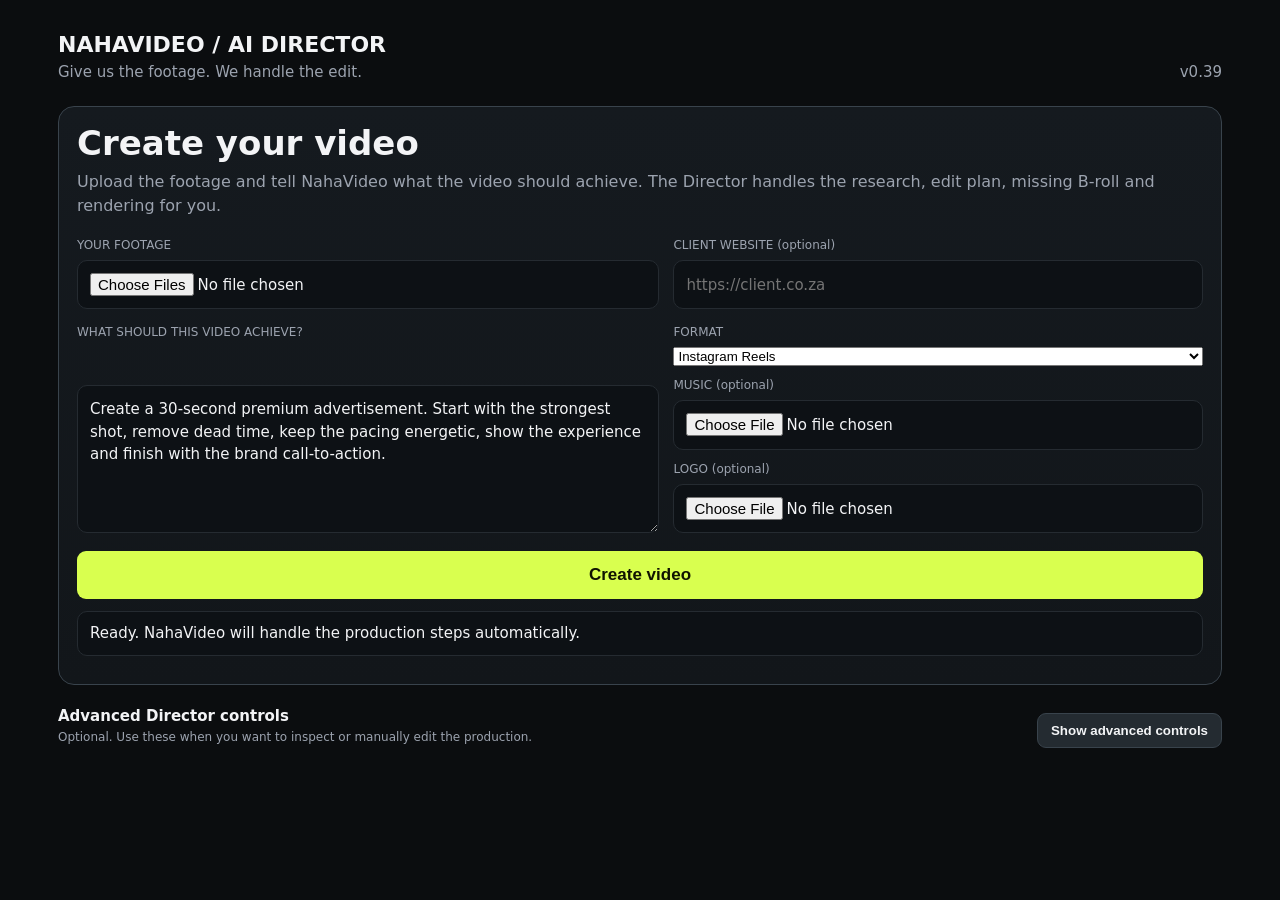
==== app/static/editor.html @ 4130353e "feat(v0.39): sync editor version" ====
<!doctype html>
<html lang="en">
<head>
<meta charset="utf-8"><meta name="viewport" content="width=device-width,initial-scale=1">
<title>NahaVideo AI Director</title>
<style>
:root{--bg:#0b0d0f;--panel:#12161a;--line:#252b31;--text:#f3f4f6;--muted:#9ca3af;--accent:#d9ff4f;--danger:#ff6b6b}
*{box-sizing:border-box}body{margin:0;background:var(--bg);color:var(--text);font:15px/1.5 Inter,system-ui,sans-serif}
main{max-width:1220px;margin:auto;padding:28px}.top{display:flex;justify-content:space-between;align-items:end;margin-bottom:22px}
.brand{font-weight:800;font-size:22px}.tag{color:var(--muted)}.grid{display:grid;grid-template-columns:1fr 1fr;gap:18px}
.panel{background:var(--panel);border:1px solid var(--line);border-radius:16px;padding:18px}.wide{grid-column:1/-1}
textarea,input{width:100%;background:#0d1115;border:1px solid var(--line);color:var(--text);border-radius:10px;padding:12px;font:inherit}
textarea{min-height:130px;resize:vertical}button{background:var(--accent);color:#101300;border:0;border-radius:9px;padding:9px 13px;font-weight:800;cursor:pointer;margin-top:10px}
button.secondary{background:#242b31;color:var(--text);border:1px solid #39434c}button.danger{background:#3b2020;color:#ffb4b4}
button:disabled{opacity:.5}.clips{display:grid;gap:8px;margin-top:12px}.clip{padding:11px;border:1px solid var(--line);border-radius:9px}
.clipTop{display:flex;justify-content:space-between;gap:12px}.badge{font-size:11px;border:1px solid #3b4650;padding:2px 7px;border-radius:999px;color:var(--muted)}
.badge.ai{border-color:#657d1b;color:var(--accent)}.muted,.status{color:var(--muted)}.rank{display:flex;gap:12px;padding:12px 0;border-bottom:1px solid var(--line)}
.score{font-weight:800;color:var(--accent);min-width:45px}.metric{font-size:12px;color:var(--muted)}
.timeline{display:grid;gap:8px}.seg{display:grid;grid-template-columns:auto 1fr auto;gap:10px;align-items:center;background:#252c33;border-radius:10px;padding:10px}
.seg.off{opacity:.45}.logo{background:#353d46}.controls{display:flex;gap:5px;flex-wrap:wrap}.controls button{margin-top:0;padding:6px 9px;font-size:12px}
.pills{display:flex;gap:7px;flex-wrap:wrap;margin:8px 0}.pill{font-size:11px;border:1px solid var(--line);border-radius:999px;padding:3px 7px;color:var(--muted)}
.success{color:var(--accent)}.dangerText{color:var(--danger)}a{color:var(--accent)}
.quick{background:linear-gradient(180deg,#151a1f,#12161a);border:1px solid #39434c}
.quick h1{font-size:34px;line-height:1.1;margin:0 0 8px}.quick .sub{color:var(--muted);font-size:16px;margin-bottom:18px}
.quickGrid{display:grid;grid-template-columns:1.1fr 1fr;gap:14px}.field{display:grid;gap:6px}.field label{font-size:12px;color:var(--muted)}
.primaryAction{width:100%;font-size:17px;padding:14px 18px;margin-top:4px}
.autoStatus{padding:10px 12px;border-radius:10px;background:#0d1115;border:1px solid var(--line);min-height:22px}
.autoStatus.ok{border-color:#657d1b}.autoStatus.warn{border-color:#795f22}
.advancedToggle{display:flex;justify-content:space-between;align-items:center;gap:12px;margin:18px 0 10px}
.advancedWrap{display:none}.advancedWrap.show{display:block}
.resultBox{font-size:15px;line-height:1.7}
@media(max-width:800px){.grid{grid-template-columns:1fr}.wide{grid-column:auto}.seg{grid-template-columns:1fr}.quickGrid{grid-template-columns:1fr}.quick h1{font-size:28px}}
</style>
</head>
<body>
<main>
<div class="top">
  <div><div class="brand">NAHAVIDEO / AI DIRECTOR</div><div class="tag">Give us the footage. We handle the edit.</div></div>
  <div class="muted">v0.39</div>
</div>

<section class="panel wide quick">
  <h1>Create your video</h1>
  <div class="sub">Upload the footage and tell NahaVideo what the video should achieve. The Director handles the research, edit plan, missing B-roll and rendering for you.</div>
  <div class="quickGrid">
    <div class="field">
      <label>YOUR FOOTAGE</label>
      <input id="quickFiles" type="file" accept="video/*" multiple>
    </div>
    <div class="field">
      <label>CLIENT WEBSITE (optional)</label>
      <input id="quickWebsite" placeholder="https://client.co.za">
    </div>
    <div class="field">
      <label>WHAT SHOULD THIS VIDEO ACHIEVE?</label>
      <textarea id="quickGoal" style="min-height:110px">Create a 30-second premium advertisement. Start with the strongest shot, remove dead time, keep the pacing energetic, show the experience and finish with the brand call-to-action.</textarea>
    </div>
    <div class="field">
      <label>FORMAT</label>
      <select id="quickFormat">
        <option value="reels">Instagram Reels</option>
        <option value="tiktok">TikTok</option>
        <option value="shorts">YouTube Shorts</option>
        <option value="vertical_pack">Reels + TikTok + Shorts</option>
        <option value="youtube">YouTube</option>
        <option value="social_pack">Reels + TikTok + Shorts + Facebook</option>
      </select>
      <label style="margin-top:4px">MUSIC (optional)</label>
      <input id="quickMusic" type="file" accept="audio/*">
      <label style="margin-top:4px">LOGO (optional)</label>
      <input id="quickLogo" type="file" accept="image/png,image/jpeg,image/webp">
    </div>
  </div>
  <div style="margin-top:14px">
    <button class="primaryAction" id="createVideoBtn" onclick="createVideo()">Create video</button>
  </div>
  <div id="autoStatus" class="autoStatus" style="margin-top:12px">Ready. NahaVideo will handle the production steps automatically.</div>
  <div id="autoResult" class="resultBox" style="margin-top:10px"></div>
</section>

<div class="advancedToggle">
  <div><b>Advanced Director controls</b><div class="metric">Optional. Use these when you want to inspect or manually edit the production.</div></div>
  <button class="secondary" onclick="toggleAdvanced()" id="advancedBtn">Show advanced controls</button>
</div>
<div id="advancedWrap" class="advancedWrap">
<div class="grid">
<section class="panel">
  <h2>1. Footage</h2>
  <input id="files" type="file" accept="video/*" multiple>
  <button onclick="upload()">Analyse footage</button>
  <div id="clips" class="clips"></div>
</section>

<section class="panel">
  <h2>2. Creative brief</h2>
  <textarea id="prompt">Create a 30-second premium restaurant advertisement. Start with the strongest food shot, remove dead time, keep the pacing energetic, lower the music under dialogue, and finish with the NahaLabs logo.</textarea>
  <div class="metric">NahaLabs command (optional)</div><input id="command" value="/lead-gen /reel /nahalabs-authentic" placeholder="/cargoiq /lead-gen /facebook-ad /nahalabs-authentic">
  <div id="nahaContext" class="pills"></div>
  <div class="metric">Client website URL (optional)</div><input id="siteUrl" placeholder="https://client.co.za"><button class="secondary" onclick="loadBrief()">Understand website</button><div class="metric" style="margin-top:8px">Browser task for NahaLabs Asset Scout (optional)</div><input id="browserTask" placeholder="Collect logo, hero images, menu/services, phone, WhatsApp, booking/order links, and useful brand pages"><button class="secondary" onclick="scoutAssets()">Run NahaLabs Asset Scout</button><div id="assetScoutStatus" class="status"></div><div id="assetScoutResults" class="clips"></div><div id="briefStatus" class="status"></div><div id="concepts" class="pills"></div><div id="briefSummary" class="metric"></div><div class="metric">Optional background music</div><input id="music" type="file" accept="audio/*">
  <div class="metric" style="margin-top:10px">Optional NahaLabs logo</div><input id="logo" type="file" accept="image/png,image/jpeg,image/webp">
  <button id="planBtn" onclick="makePlan()" disabled>Build AI edit plan</button>
  <div id="status" class="status"></div>
</section>

<section class="panel wide">
  <h2>3. Director decision</h2>
  <div id="ranked" class="muted">Upload footage to begin.</div>
</section>

<section class="panel wide"><h2>3.5 Director rationale</h2><div class="metric">Why the system selected the shot, timing and creative role.</div><div id="rationale" class="clips"></div></section>\n<section class="panel wide"><h2>4. AI story sequence</h2><div class="metric">The Director orders footage by creative intent: hook → build → proof → CTA.</div><div id="storyboard" class="clips"></div>
  <div class="metric" id="operatingLoop"></div></section>

<section class="panel wide"><h2>5. Footage gaps</h2><div id="gapsSummary" class="metric">Build a plan to check whether required footage exists.</div><button class="secondary" onclick="scoutMissingStock()">Find missing stock/B-roll automatically</button><div id="stockScoutStatus" class="status"></div><div id="gaps" class="clips"></div></section>

<section class="panel wide">
  <h2>6. Attach stock footage</h2>
  <div class="metric">NahaLabs can now search stock providers and collect public video candidates automatically. Assets remain pending until provenance/license is approved; approved stock can fill the matching creative intent.</div>
  <div class="grid" style="margin-top:10px">
    <input id="stockFile" type="file" accept="video/*">
    <select id="stockIntent"><option value="cta">CTA</option><option value="hero_food">Hero food</option><option value="craft">Craft</option><option value="experience">Experience</option><option value="proof">Proof</option><option value="problem">Problem</option><option value="result">Result</option></select>
    <input id="stockProvider" placeholder="Provider e.g. Pexels">
    <input id="stockUrl" placeholder="Source URL">
    <input id="stockLicense" placeholder="License e.g. Pexels">
    <input id="stockAttribution" placeholder="Attribution / creator">
  </div>
  <label class="metric" style="display:block;margin-top:8px"><input id="stockApproved" type="checkbox" style="width:auto"> I have checked the source/license and approve this asset for the edit.</label>
  <button class="secondary" onclick="uploadStock()">Attach stock clip</button>
  <div id="stockStatus" class="status"></div>
  <div id="stockAssets" class="clips"></div>
</section>

<section class="panel wide">
  <h2>6.5 Import media from URL</h2>
  <div class="metric">Optional Cobalt adapter. Use only media you are authorized to download and reuse. NahaVideo uses a self-hosted Cobalt instance when configured; it does not silently use a public downloader.</div>
  <div class="grid" style="margin-top:10px">
    <input id="cobaltUrl" placeholder="Paste an Instagram / TikTok / YouTube / other supported URL">
    <select id="cobaltQuality"><option value="1080">1080p</option><option value="720">720p</option><option value="480">480p</option><option value="max">Maximum</option></select>
  </div>
  <label class="metric" style="display:block;margin-top:8px"><input id="cobaltAuthorized" type="checkbox" style="width:auto"> I am authorized to download and reuse this media.</label>
  <button class="secondary" onclick="importWithCobalt()">Import Media</button>
  <div id="cobaltStatus" class="status"></div>
  <div id="cobaltCandidates" class="clips"></div>
</section>

<section class="panel wide">
  <h2>7. Editable timeline</h2>
  <div id="timeline" class="timeline"></div>
  <div class="metric">Delivery pack</div>
  <div class="pills">
    <label class="pill"><input class="platformBox" type="checkbox" value="reels" checked> Reels</label>
    <label class="pill"><input class="platformBox" type="checkbox" value="tiktok"> TikTok</label>
    <label class="pill"><input class="platformBox" type="checkbox" value="shorts"> Shorts</label>
    <label class="pill"><input class="platformBox" type="checkbox" value="youtube"> YouTube</label>
    <label class="pill"><input class="platformBox" type="checkbox" value="linkedin"> LinkedIn</label>
    <label class="pill"><input class="platformBox" type="checkbox" value="facebook"> Facebook</label>
  </div>
  <button id="renderBtn" onclick="renderVideo()" disabled>Render MP4</button>
  <button id="finalizeBtn" class="secondary" onclick="finalizeApprovedStock()" style="display:none">Rebuild & Finalize with Approved Stock</button>
  <button id="packBtn" class="secondary" onclick="renderPack()" disabled>Render Delivery Pack</button> <button id="variantsBtn" class="secondary" onclick="renderVariants()" disabled>Render 9:16 + 1:1 + 16:9</button>
  <div id="result" class="status"></div>
</section>
<section class="panel wide">
  <h2>8. Final QA</h2>
  <div class="metric">NahaVideo checks the production before final delivery: required coverage, source files, stock approval, provenance and timeline duration.</div>
  <button class="secondary" onclick="runFinalQA()">Run Final QA</button> <button class="secondary" onclick="loadDeliveryManifest()">Build Delivery Manifest</button>
  <div id="finalQaStatus" class="status"></div>
  <div id="finalQaChecks" class="clips"></div>
</section>

</div>
</div>
</main>

<script>
let clips=[],stockAssets=[],plan=null,musicId=null,logoId=null,creativeDirection=null,creativeBrief=null,quickMusicFile=null,quickLogoFile=null;

function renderRationale(){const box=$('rationale');if(!box)return;const rows=plan?.edit_rationale||[];box.innerHTML=rows.length?rows.map(x=>'<div class="clip"><div class="clipTop"><b>'+escapeHtml(x.decision||'Director decision')+'</b><span class="badge ai">'+escapeHtml(x.confidence||'heuristic')+'</span></div><div class="metric">'+escapeHtml(x.why||'')+'</div></div>').join(''):'No rationale available yet.';}\n\nfunction toggleAdvanced(){
  const wrap=$('advancedWrap'),btn=$('advancedBtn');
  wrap.classList.toggle('show');
  btn.textContent=wrap.classList.contains('show')?'Hide advanced controls':'Show advanced controls';
}

function setQuickStatus(message, type=''){
  $('autoStatus').className='autoStatus'+(type?' '+type:'');
  $('autoStatus').textContent=message;
}

function selectedQuickPlatforms(){
  const value=$('quickFormat').value;
  const map={
    reels:['reels'],
    tiktok:['tiktok'],
    shorts:['shorts'],
    vertical_pack:['reels','tiktok','shorts'],
    youtube:['youtube'],
    social_pack:['reels','tiktok','shorts','facebook']
  };
  return map[value]||['reels'];
}

function applyQuickPlatforms(){
  const wanted=new Set(selectedQuickPlatforms());
  document.querySelectorAll('.platformBox').forEach(box=>box.checked=wanted.has(box.value));
}

async function createVideo(){
  const files=[...$('quickFiles').files];
  const website=$('quickWebsite').value.trim();
  const goal=$('quickGoal').value.trim();
  if(!files.length){setQuickStatus('Add at least one video clip to begin.','warn');return;}

  $('createVideoBtn').disabled=true;
  $('autoResult').innerHTML='';
  clips=[];stockAssets=[];plan=null;musicId=null;logoId=null;
  quickMusicFile=$('quickMusic').files[0]||null;
  quickLogoFile=$('quickLogo').files[0]||null;
  $('files').value='';
  $('siteUrl').value=website;
  $('prompt').value=goal;
  applyQuickPlatforms();

  try{
    setQuickStatus('1/4 — Analysing your footage…');
    await uploadFiles(files);

    if(website){
      setQuickStatus('2/4 — Understanding the client and finding useful brand assets…');
      await loadBrief(true);
    }else{
      setQuickStatus('2/4 — Preparing the creative direction…');
    }

    setQuickStatus('3/4 — Director is building the story and checking for missing footage…');
    await makePlan();

    let stockData=null;
    if(plan?.footage_gaps?.gap_count && JevStatusEnabled()){
      setQuickStatus('3/4 — Finding missing B-roll automatically…');
      stockData=await scoutMissingStock(true);
    }

    setQuickStatus('4/4 — Rendering your finished video…');
    await renderPack(true);

    const pending=stockAssets.filter(x=>!x.approved).length;
    if(pending){
      setQuickStatus('Draft ready. NahaVideo also found '+pending+' stock suggestion(s) that need a quick approval before they can be added.', 'warn');
      $('autoResult').innerHTML='<span class="success">Your first draft is ready.</span> '+($('result').innerHTML||'')+
        '<br><button class="secondary" onclick="showStockReview()">Review suggested footage</button>';
    }else{
      setQuickStatus('Done — your video is ready.','ok');
      $('autoResult').innerHTML=$('result').innerHTML||'<span class="success">Video ready.</span>';
    }
  }catch(err){
    setQuickStatus('Something stopped the automatic flow: '+(err?.message||err),'warn');
  }finally{
    $('createVideoBtn').disabled=false;
    quickMusicFile=null;quickLogoFile=null;
  }
}

async function JevStatusEnabled(){
  if(typeof window.NAHAVIDEO_JEV_ENABLED==='boolean') return window.NAHAVIDEO_JEV_ENABLED;
  try{
    const r=await fetch('/api/health');
    const d=await r.json();
    window.NAHAVIDEO_JEV_ENABLED=Boolean(d?.jev?.enabled);
  }catch(e){window.NAHAVIDEO_JEV_ENABLED=false;}
  return window.NAHAVIDEO_JEV_ENABLED;
}

function showStockReview(){
  toggleAdvanced();
  setTimeout(()=>document.querySelector('#stockAssets')?.scrollIntoView({behavior:'smooth',block:'center'}),50);
}

const $=id=>document.getElementById(id);
const fmt=s=>Number(s).toFixed(1)+'s';
const esc=s=>String(s).replace(/[&<>"']/g,c=>({'&':'&amp;','<':'&lt;','>':'&gt;','"':'&quot;',"'":'&#39;'}[c]));

function renderClipList(){
  $('clips').innerHTML=clips.map(c=>{
    const a=c.analysis||{},sem=a.semantic||{},tr=a.transcript||{},stock=a.kind==='stock';
    const ai=sem.available?'vision AI ON':'vision heuristics';
    const whisper=tr.available?'Whisper ON':'speech adapter '+(tr.reason||'off');
    return '<div class="clip"><div class="clipTop"><b>'+esc(c.filename)+'</b><span class="badge '+(stock?'ai':sem.available?'ai':'')+'">'+esc(stock?'APPROVED STOCK':'')+(stock?' · '+esc(c.intent||''):' '+esc(ai))+'</span></div>'+
      '<div class="muted">'+fmt(c.duration)+' · '+c.width+'×'+c.height+(stock?' · '+esc(c.provider||'stock'):' · '+(a.scenes||1)+' scenes · '+((a.audio?.silence_ratio*100)||0).toFixed(0)+'% audio silence')+'</div>'+
      '<div class="pills"><span class="pill">'+esc(stock?(c.provenance_status||'pending'):whisper)+'</span><span class="pill">'+(stock?esc(c.license_name||'license not stated'):'visual '+Math.round(a.visual_score||50)+'/100')+'</span>'+
      (!stock?((sem.top_labels||[]).slice(0,2).map(x=>'<span class="pill">'+esc(x.label)+' '+Math.round(x.confidence*100)+'%</span>').join('')):'')+'</div></div>'
  }).join('');
}
async function uploadFiles(fs){
  const files=[...fs];if(!files.length)return;
  $('status').textContent='Uploading, analysing frames/audio and checking local AI adapters…';
  const fd=new FormData();files.forEach(f=>fd.append('files',f));
  const r=await fetch('/api/upload',{method:'POST',body:fd});const data=await r.json();
  if(!r.ok)throw new Error(data.detail||JSON.stringify(data));
  clips=data.filter(x=>x.kind!=='stock'); renderClipList();
  $('planBtn').disabled=false;$('status').textContent=clips.length+' clip(s) ready.';
}

async function upload(){
  try{ await uploadFiles([...$('files').files]); }
  catch(err){ $('status').textContent=err.message||String(err); }
}
async function uploadStock(){
  const file=$('stockFile').files[0]; if(!file)return;
  $('stockStatus').textContent='Attaching stock and analysing it…';
  const fd=new FormData();
  fd.append('file',file);
  fd.append('intent',$('stockIntent').value);
  fd.append('beat',$('stockIntent').value);
  fd.append('provider',$('stockProvider').value);
  fd.append('source_url',$('stockUrl').value);
  fd.append('license_name',$('stockLicense').value);
  fd.append('attribution',$('stockAttribution').value);
  fd.append('approved',$('stockApproved').checked?'true':'false');
  const r=await fetch('/api/upload-stock',{method:'POST',body:fd});const data=await r.json();
  if(!r.ok){$('stockStatus').textContent=data.detail||JSON.stringify(data);return}
  stockAssets.push(data);clips.push(data);renderClipList();renderStockAssets();
  $('planBtn').disabled=false;
  $('stockStatus').textContent=(data.approved?'Approved':'Pending')+' stock attached. Rebuild the AI edit plan to use it.';
}
async function approveCollectedAsset(id){
  const r=await fetch('/api/assets/'+encodeURIComponent(id)+'/approve',{method:'POST'});
  const data=await r.json();
  if(!r.ok){$('stockScoutStatus').textContent=data.detail||'Approval failed';return}
  const item=stockAssets.find(x=>x.id===id);
  if(item){item.approved=true;item.provenance_status=data.provenance_status||'approved_by_operator';}
  renderStockAssets();
  $('stockScoutStatus').textContent='Asset approved for the edit. Rebuild the AI edit plan to include it.';
  $('finalizeBtn').style.display='inline-block';
}

function renderStockAssets(){
  $('stockAssets').innerHTML=stockAssets.map(x=>'<div class="clip"><div class="clipTop"><b>'+esc(x.filename)+'</b><span class="badge '+(x.approved?'ai':'')+'">'+esc(x.provenance_status||'pending')+'</span></div><div class="muted">'+esc(x.intent)+' · '+esc(x.provider||'provider not stated')+' · '+esc(x.license_name||'license not stated')+'</div><div class="metric"><a href="/api/assets/'+encodeURIComponent(x.id)+'" target="_blank" rel="noreferrer">Preview asset</a>'+(x.approved?'':' · <button class="secondary" onclick="approveCollectedAsset(''+esc(x.id)+'')">Approve for edit</button>')+'</div></div>').join('');
}

async function scoutAssets(){
  const url=$('siteUrl').value.trim(); if(!url)return;
  $('assetScoutStatus').textContent='NahaLabs is compiling the browser mission and scouting the site…';
  const r=await fetch('/api/asset-scout',{method:'POST',headers:{'Content-Type':'application/json'},body:JSON.stringify({url,task:$('browserTask').value})});
  const data=await r.json();
  if(!r.ok){$('assetScoutStatus').textContent=data.detail||'Asset scout failed';return}
  if(data.status==='disabled'){
    $('assetScoutStatus').textContent=data.message||'Asset Scout is disabled.';
    return;
  }
  const obs=data.observations?.length||0, assets=data.assets?.length||0;
  $('assetScoutStatus').textContent='Asset Scout: '+esc(data.status||'completed')+' · '+obs+' observation(s) · '+assets+' asset/link candidate(s).';
  $('assetScoutResults').innerHTML=(data.assets||[]).slice(0,30).map(x=>'<div class="clip"><div class="clipTop"><b>'+esc(x.kind||'asset')+'</b></div><div class="muted">'+esc(x.url||'')+'</div></div>').join('');
  if(data.collected_assets?.length) $('assetScoutStatus').textContent += ' · '+data.collected_assets.filter(x=>x.status==='collected').length+' collected';
  if(data.errors?.length) $('assetScoutStatus').textContent += ' · '+esc(data.errors[0]);
}

async function loadBrief(automatic=false){
  const url=$('siteUrl').value.trim(); if(!url)return;
  $('briefStatus').textContent='Reading website metadata and visible text locally…';
  const r=await fetch('/api/brief-from-url',{method:'POST',headers:{'Content-Type':'application/json'},body:JSON.stringify({url,prompt:$('prompt').value,command:$('command').value})});
  const data=await r.json(); if(!r.ok){const message=data.detail||'Website intake failed';$('briefStatus').textContent=message;if(automatic)throw new Error(message);return}
  const b=data.creative_brief;
  creativeBrief=b;
  creativeDirection=b.direction||null;
  renderConcepts();
  $('briefSummary').textContent=b.business_name+' · '+b.category+' · CTA: '+b.cta+' · '+b.tone;
  if(b.asset_scout){ const s=b.asset_scout; $('assetScoutStatus').textContent='Automatic Asset Scout: '+(s.status||'ready')+' · '+((s.assets||[]).length)+' asset/link candidate(s).'; $('assetScoutResults').innerHTML=(s.assets||[]).slice(0,30).map(x=>'<div class="clip"><div class="clipTop"><b>'+esc(x.kind||'asset')+'</b></div><div class="muted">'+esc(x.url||'')+'</div></div>').join(''); }
  $('prompt').value='Create a '+b.tone+' '+b.category+' advertisement. Offer: '+b.offer+'. Audience: '+b.audience+'. CTA: '+b.cta+'. Use '+b.visual_keywords.join(', ')+'. Remove dead time, keep the pacing engaging, and finish with the brand.';
  $('briefStatus').textContent='Brand brief ready. Director prompt updated.';
}

function renderConcepts(){
  const list=creativeDirection?.options||[];
  $('concepts').innerHTML=list.map((x,i)=>'<button class="secondary" style="margin-top:4px" onclick="chooseConcept('+i+')">'+esc(x.name)+'</button>').join('');
}
function chooseConcept(i){
  if(!creativeDirection?.options?.[i])return;
  creativeDirection.selected=creativeDirection.options[i];
  $('briefStatus').textContent='Creative direction selected: '+creativeDirection.selected.name;
}

async function uploadMusic(){
  const file=quickMusicFile||$('music').files[0];if(!file)return null;
  const fd=new FormData();fd.append('file',file);const r=await fetch('/api/upload-music',{method:'POST',body:fd});const data=await r.json();
  if(!r.ok){$('status').textContent=data.detail||'Music upload failed';return null}return data.id;
}
async function uploadLogo(){
  const file=quickLogoFile||$('logo').files[0];if(!file)return null;
  const fd=new FormData();fd.append('file',file);const r=await fetch('/api/upload-logo',{method:'POST',body:fd});const data=await r.json();
  if(!r.ok){$('status').textContent=data.detail||'Logo upload failed';return null}return data.id;
}

async function importWithCobalt(){
  const url=$('cobaltUrl').value.trim();
  if(!url){$('cobaltStatus').textContent='Paste a media URL first.';return;}
  if(!$('cobaltAuthorized').checked){$('cobaltStatus').textContent='Confirm you are authorized to download and reuse this media.';return;}
  $('cobaltStatus').textContent='Asking the configured Cobalt instance for media…';
  const r=await fetch('/api/cobalt/import',{method:'POST',headers:{'Content-Type':'application/json'},body:JSON.stringify({url,authorized:true,video_quality:$('cobaltQuality').value})});
  const data=await r.json();
  if(!r.ok){$('cobaltStatus').textContent=data.detail||'Cobalt import failed';return;}
  if(data.status==='disabled'){$('cobaltStatus').textContent=data.message;return;}
  $('cobaltCandidates').innerHTML=(data.candidates||[]).map((x,i)=>
    '<div class="clip"><div class="clipTop"><b>'+esc(x.filename||('Media '+(i+1)))+'</b><span class="badge">COBALT</span></div>'+
    '<div class="metric">Source: '+esc(data.source_url||'')+'</div>'+
    '<a href="'+esc(x.url)+'" target="_blank" rel="noreferrer">Open candidate</a></div>'
  ).join('') || '<div class="muted">Cobalt returned no importable media.</div>';
  $('cobaltStatus').textContent='Media candidates returned. Importing them keeps them pending until you approve provenance.';
  const ingest=await fetch('/api/cobalt/ingest',{method:'POST',headers:{'Content-Type':'application/json'},body:JSON.stringify({url,authorized:true,video_quality:$('cobaltQuality').value})});
  const imported=await ingest.json();
  if(ingest.ok && imported.assets?.length){
    for(const x of imported.assets){
      if(!stockAssets.some(a=>a.id===x.id)){
        stockAssets.push({...x,approved:false,kind:'stock',provenance_status:'pending'});
      }
    }
    renderStockAssets();
    $('cobaltStatus').textContent='Imported '+imported.assets.length+' media asset(s) into the pending Asset Library. Review provenance before use.';
  }else if(ingest.ok){
    $('cobaltStatus').textContent='Cobalt returned candidates, but none could be safely imported. Review the candidate URLs.';
  }else{
    $('cobaltStatus').textContent='Candidates found, but automatic ingestion was blocked. Review the candidate URLs.';
  }
}

async function makePlan(automatic=false){
  if(!clips.length)return;
  $('status').textContent='Director is building the edit decision graph…';
  musicId=await uploadMusic();logoId=await uploadLogo();
  const r=await fetch('/api/plan',{method:'POST',headers:{'Content-Type':'application/json'},
    body:JSON.stringify({
      prompt:$('prompt').value,command:$('command').value,duration:30,
      clip_ids:clips.filter(c=>c.kind!=='stock').map(c=>c.id),
      stock_asset_ids:stockAssets.filter(c=>c.approved).map(c=>c.id),
      music_id:musicId,logo_id:logoId,creative_direction:creativeDirection,creative_brief:creativeBrief
    })});
  plan=await r.json();if(!r.ok){const message=plan.detail||JSON.stringify(plan);$('status').textContent=message;if(automatic)throw new Error(message);return}
  renderPlan();$('status').textContent='Plan ready · '+plan.timeline.length+' timeline elements · '+plan.audio.duck_mode;
  const ctx=plan.naha_context||{};
  $('nahaContext').innerHTML=[
    ctx.lane_label,ctx.product_label,ctx.objective_label,ctx.format_label,
    ctx.authenticity_profile?'NahaLabs Authenticity':null
  ].filter(Boolean).map(x=>'<span class="pill">'+esc(x)+'</span>').join('');
  const chosen=plan.creative_direction?.selected;
  if(chosen) $('briefStatus').textContent='Creative Director: '+chosen.name+' — '+chosen.hook;
  $('renderBtn').disabled=false;$('packBtn').disabled=false;$('variantsBtn').disabled=false;
}

async function scoutMissingStock(automatic=false){
  const gaps=plan?.footage_gaps?.gaps||[];
  if(!gaps.length){ $('stockScoutStatus').textContent='No missing footage needs stock search.'; return {status:'not_needed',collected_assets:[],candidates:[],missions:[]}; }
  $('stockScoutStatus').textContent='NahaLabs is searching stock providers and collecting public candidates…';
  const r=await fetch('/api/stock-scout',{method:'POST',headers:{'Content-Type':'application/json'},body:JSON.stringify({gaps,max_missions:6})});
  const data=await r.json();
  if(!r.ok){$('stockScoutStatus').textContent=data.detail||'Stock scout failed';if(automatic)return {status:'error',collected_assets:[],candidates:[],missions:[],error:data.detail};return;}
  if(data.status==='disabled'){$('stockScoutStatus').textContent=data.message||'Jev is disabled.';if(automatic)return data;return}
  const added=(data.collected_assets||[]).filter(x=>x.status==='collected' && x.id && /\.(mp4|webm|mov)$/i.test(x.filename||''));
  for(const x of added){
    if(!stockAssets.some(a=>a.id===x.id)){
      stockAssets.push({
        id:x.id,filename:x.filename,kind:'stock',approved:false,
        intent:x.intent||'cta',beat:x.beat||x.intent||'cta',
        provider:x.provider||'browser-scout',
        source_url:x.url||'',license_name:'',attribution:'',
        provenance_status:'pending'
      });
    }
  }
  renderStockAssets();
  const collected=(data.collected_assets||[]).length;
  const candidates=(data.candidates||[]).length;
  $('stockScoutStatus').textContent='Stock scout finished · '+data.missions?.length+' provider search(s) · '+candidates+' candidate(s) · '+collected+' collected asset(s). Review/approve the collected stock before rendering.';
  return data;
}

function renderPlan(){
  const ctx=plan.naha_context||{};
  $('nahaContext').innerHTML=[
    ctx.lane_label,ctx.product_label,ctx.objective_label,ctx.format_label,
    ctx.authenticity_profile?'NahaLabs Authenticity':null
  ].filter(Boolean).map(x=>'<span class="pill">'+esc(x)+'</span>').join('');
  const chosen=plan.creative_direction?.selected;
  if(chosen){
    $('briefStatus').textContent='Creative Director: '+chosen.name+' — '+chosen.hook;
    $('briefSummary').textContent=chosen.promise+' Proof: '+chosen.proof+' CTA: '+chosen.cta;
  }
  const gd=plan.footage_gaps;
  if(ctx.objective_label) $('briefSummary').textContent=ctx.objective_label+(ctx.product_label?' · '+ctx.product_label:'')+(ctx.lane_label?' · '+ctx.lane_label:'');
  if(gd){
    $('gapsSummary').textContent=gd.gap_count
      ? gd.gap_count+' footage gap(s) detected · '+gd.required_gap_count+' required'
      : 'All required/supporting creative beats have suitable coverage.';
    const jobs=plan.stock_manifest?.jobs||[];
    $('gaps').innerHTML=(gd.gaps||[]).map(g=>{
      const job=jobs.find(j=>j.intent===g.intent);
      const links=(job?.providers||[]).map(p=>'<a href="'+esc(p.url)+'" target="_blank" rel="noreferrer">'+esc(p.name)+'</a>').join(' · ');
      return '<div class="clip"><div class="clipTop"><b>'+esc(g.priority.toUpperCase())+' · '+esc(g.beat)+'</b><span class="badge">'+esc(g.status)+'</span></div><div class="muted">'+esc(g.need)+'</div><div class="metric">Search: '+esc(g.search_hint)+' · intent fit '+Math.round(g.intent_fit*100)+'%'+(links?' · '+links:'')+'</div></div>'
    }).join('');
  }
  $('operatingLoop').textContent='Operating loop: '+(ctx.operating_loop||['find','understand','act','learn']).join(' → ');
  $('storyboard').innerHTML=(plan.storyboard||[]).map(b=>'<div class="clip"><div class="clipTop"><b>'+esc(b.type.toUpperCase())+'</b><span class="badge">'+esc(b.transition)+'</span></div><div class="muted">'+esc(b.visual)+' · '+fmt(b.duration)+'</div><div class="metric">intent: '+esc(b.creative_intent||'')+' · '+esc(b.purpose||'')+'</div></div>').join('');
  $('ranked').innerHTML=plan.shots_ranked.map((x,i)=>{
    const sem=x.analysis?.semantic?.top_labels||[],tr=x.analysis?.transcript||{};
    return '<div class="rank"><div class="score">'+x.score+'</div><div><b>'+(i+1)+'. '+esc(x.filename)+'</b>'+
      '<div class="muted">'+x.reasons.map(esc).join(' · ')+'</div>'+
      '<div class="pills">'+sem.map(s=>'<span class="pill">'+esc(s.label)+' '+Math.round(s.confidence*100)+'%</span>').join('')+
      (tr.available?'<span class="pill">speech '+tr.segments.length+' segment(s)</span>':'')+'</div></div></div>'
  }).join('');
  renderTimeline();
  if(plan.captions?.length) $('status').textContent += ' · '+plan.captions.length+' caption cue(s) detected';
}
function renderTimeline(){
  $('timeline').innerHTML=plan.timeline.map((x,i)=>{
    const disabled=x.enabled===false;
    const title=x.type==='logo'?'NAHALABS END CARD':(i+1)+'. '+esc(x.filename);
    return '<div class="seg '+(x.type==='logo'?'logo ':'')+(disabled?'off':'')+'">'+
      '<div><b>'+title+'</b><div class="metric">'+fmt(x.duration)+(x.type==='clip'?' · source '+Number(x.source_start).toFixed(1)+'s':'')+'</div></div>'+
      '<div class="controls">'+
      '<button class="secondary" onclick="moveSeg('+i+',-1)">↑</button><button class="secondary" onclick="moveSeg('+i+',1)">↓</button>'+
      '<button class="secondary" onclick="adjust('+i+',-0.5)">−0.5s</button><button class="secondary" onclick="adjust('+i+',0.5)">+0.5s</button>'+
      '<button class="danger" onclick="toggleSeg('+i+')">'+(disabled?'Restore':'Remove')+'</button>'+
      '</div><div class="metric">decision '+esc(x.id||String(i+1))+'</div></div>'
  }).join('');
}

function adjust(i,delta){
  const x=plan.timeline[i],next=Math.max(0.6,Math.min(12,Number(x.duration)+delta));
  x.duration=Number(next.toFixed(3));
  if(x.type==='clip')x.source_end=Number((Number(x.source_start)+x.duration).toFixed(3));
  recomputeUnfilled();renderTimeline();
}
function toggleSeg(i){plan.timeline[i].enabled=plan.timeline[i].enabled===false;recomputeUnfilled();renderTimeline();}
function moveSeg(i,dir){
  const j=i+dir;if(j<0||j>=plan.timeline.length)return;
  [plan.timeline[i],plan.timeline[j]]=[plan.timeline[j],plan.timeline[i]];
  recomputeUnfilled();renderTimeline();
}
function recomputeUnfilled(){
  const total=plan.timeline.filter(x=>x.enabled!==false).reduce((a,x)=>a+Number(x.duration||0),0);
  plan.unfilled_seconds=Math.max(0,Number(plan.settings.duration)-total);
}

function selectedPlatforms(){
  return [...document.querySelectorAll('.platformBox:checked')].map(x=>x.value);
}

async function finalizeApprovedStock(){
  const approved=stockAssets.filter(x=>x.approved).map(x=>x.id);
  if(!approved.length){$('stockScoutStatus').textContent='No approved stock is ready.';return;}
  $('stockScoutStatus').textContent='Rebuilding the edit with approved stock…';
  try{
    await makePlan(true);
    $('stockScoutStatus').textContent='Approved stock is now part of the Director timeline. Rendering final delivery pack…';
    await renderPack(true);
    $('finalizeBtn').style.display='none';
    setQuickStatus('Done — final video rebuilt with approved stock.','ok');
  }catch(err){
    $('stockScoutStatus').textContent='Finalize stopped: '+(err?.message||err);
  }
}

async function loadDeliveryManifest(){
  if(!plan){$('finalQaStatus').textContent='Build a plan first.';return null;}
  $('finalQaStatus').textContent='Building the audit manifest…';
  const platforms=[...document.querySelectorAll('.platformBox:checked')].map(x=>x.value);
  const r=await fetch('/api/delivery-manifest',{method:'POST',headers:{'Content-Type':'application/json'},body:JSON.stringify({
    plan,clip_ids:clips.map(x=>x.id),stock_asset_ids:stockAssets.filter(x=>x.approved).map(x=>x.id),
    music_id:musicId,logo_id:logoId,platforms
  })});
  const data=await r.json();
  if(!r.ok){$('finalQaStatus').textContent=data.detail||'Manifest failed';return data;}
  const sources=data.sources?.length||0;
  $('finalQaStatus').textContent='Audit manifest ready · '+sources+' source asset(s) · SHA-256 recorded.';
  $('finalQaChecks').innerHTML='<div class="clip"><div class="clipTop"><b>DELIVERY MANIFEST</b><span class="badge ai">'+esc(data.manifest_version||'1.0')+'</span></div><div class="metric">Plan '+esc(data.plan_version||'')+' · '+sources+' source asset(s) · '+(data.created_for_platforms||[]).map(esc).join(', ')+'</div></div>'+
    (data.sources||[]).map(x=>'<div class="clip"><div class="clipTop"><b>'+esc(x.filename)+'</b><span class="badge">'+esc((x.sha256||'').slice(0,12))+'…</span></div><div class="metric">Intent: '+esc(x.creative_intent||'')+(x.stock?' · '+esc(x.stock.provider||'stock')+' · approved '+Boolean(x.stock.approved):'')+'</div></div>').join('');
  return data;
}

async function renderVariants(){
  if(!plan){$('result').textContent='Build a plan first.';return;}
  $('result').textContent='Running Final QA and rendering 9:16, 1:1 and 16:9 variants…';
  const platforms=[...document.querySelectorAll('.platformBox:checked')].map(x=>x.value);
  const r=await fetch('/api/variants',{method:'POST',headers:{'Content-Type':'application/json'},body:JSON.stringify({
    plan,clip_ids:clips.map(x=>x.id),stock_asset_ids:stockAssets.filter(x=>x.approved).map(x=>x.id),
    music_id:musicId,logo_id:logoId,captions:true,platforms
  })});
  const data=await r.json();
  if(!r.ok){$('result').textContent=(data.detail?.message)||data.detail||'Variant rendering blocked.';return;}
  const links=(data.variants?.results||[]).filter(x=>x.output).map(x=>{
    const slug=x.aspect.replace(':','x');
    return '<a href="/api/variants/'+encodeURIComponent(data.id)+'/'+slug" target="_blank">'+esc(x.aspect)+'</a>';
  }).join(' · ');
  $('result').innerHTML='Variants complete · '+links;
}
async function runFinalQA(){
  if(!plan){$('finalQaStatus').textContent='Build a plan first.';return null;}
  $('finalQaStatus').textContent='Running production QA…';
  const r=await fetch('/api/final-qa',{method:'POST',headers:{'Content-Type':'application/json'},body:JSON.stringify({
    plan,clip_ids:clips.map(x=>x.id),stock_asset_ids:stockAssets.filter(x=>x.approved).map(x=>x.id),music_id:musicId,logo_id:logoId
  })});
  const data=await r.json();
  if(!r.ok){$('finalQaStatus').textContent=data.detail||'Final QA failed';return data;}
  $('finalQaStatus').textContent=data.status==='ready'?'FINAL QA PASSED — ready to render.':data.status.toUpperCase()+' — resolve blockers before final delivery.';
  $('finalQaChecks').innerHTML=(data.checks||[]).map(x=>'<div class="clip"><div class="clipTop"><b>'+esc(x.id)+'</b><span class="badge '+(x.status==='pass'?'ai':'')+'">'+esc(x.status.toUpperCase())+'</span></div><div class="metric">'+esc(x.message)+'</div></div>').join('');
  return data;
}

async function renderVideo(){
  if(!plan)return;
  $('result').textContent='Rendering…';
  const r=await fetch('/api/render',{method:'POST',headers:{'Content-Type':'application/json'},
    body:JSON.stringify({
      plan,
      clip_ids:clips.filter(c=>c.kind!=='stock').map(c=>c.id).concat(stockAssets.filter(c=>c.approved).map(c=>c.id)),
      music_id:musicId,logo_id:logoId,platform:(selectedPlatforms()[0]||'reels'),platforms:selectedPlatforms()
    })});
  const data=await r.json();if(!r.ok){const message=data.detail||JSON.stringify(data);$('result').textContent=message;if(automatic)throw new Error(message);return null}
  const qc=data.delivery_qc||{};
  const qct=qc.status==='verified'?' · FFmpeg Skill QA verified':qc.status==='fallback_only'?' · native FFmpeg fallback':' · QA '+esc(qc.status||'unknown');
  $('result').innerHTML='<span class="success">Render complete.</span> <a href="'+data.download+'">Download MP4</a><span class="metric">'+qct+'</span>';
}

async function renderPack(automatic=false){
  if(!plan)return null;
  const platforms=selectedPlatforms();
  if(!platforms.length){$('result').textContent='Select at least one platform.';return}
  $('result').textContent='Rendering delivery pack…';
  const r=await fetch('/api/render-pack',{method:'POST',headers:{'Content-Type':'application/json'},
    body:JSON.stringify({
      plan,
      clip_ids:clips.filter(c=>c.kind!=='stock').map(c=>c.id).concat(stockAssets.filter(c=>c.approved).map(c=>c.id)),
      music_id:musicId,logo_id:logoId,platforms
    })});
  const data=await r.json();if(!r.ok){$('result').textContent=data.detail||JSON.stringify(data);return}
  const pack=data.delivery_pack||{};
  const links=(pack.results||[]).map(x=>x.output?
    '<a href="/api/render-pack/'+data.id+'/'+encodeURIComponent(x.platform)+'">'+esc(x.label)+'</a>'
    :'<span>'+esc(x.label)+' unavailable</span>').join(' · ');
  $('result').innerHTML='<span class="success">Delivery pack ready.</span> '+links+' · <a href="'+data.base_download+'">Base render</a><span class="metric"> '+esc(pack.engine||'native')+'</span>';
  if(pack.status==='fallback_only') $('result').innerHTML='<span class="success">Base render complete.</span> <a href="'+data.base_download+'">Download base</a><span class="metric"> FFmpeg Skill unavailable; native fallback retained.</span>';
  return data;
}
</script>
<script>
(async()=>{try{const r=await fetch('/api/health');const d=await r.json();window.NAHAVIDEO_JEV_ENABLED=Boolean(d?.jev?.enabled)}catch(e){window.NAHAVIDEO_JEV_ENABLED=false}})();
</script>
</body>
</html>
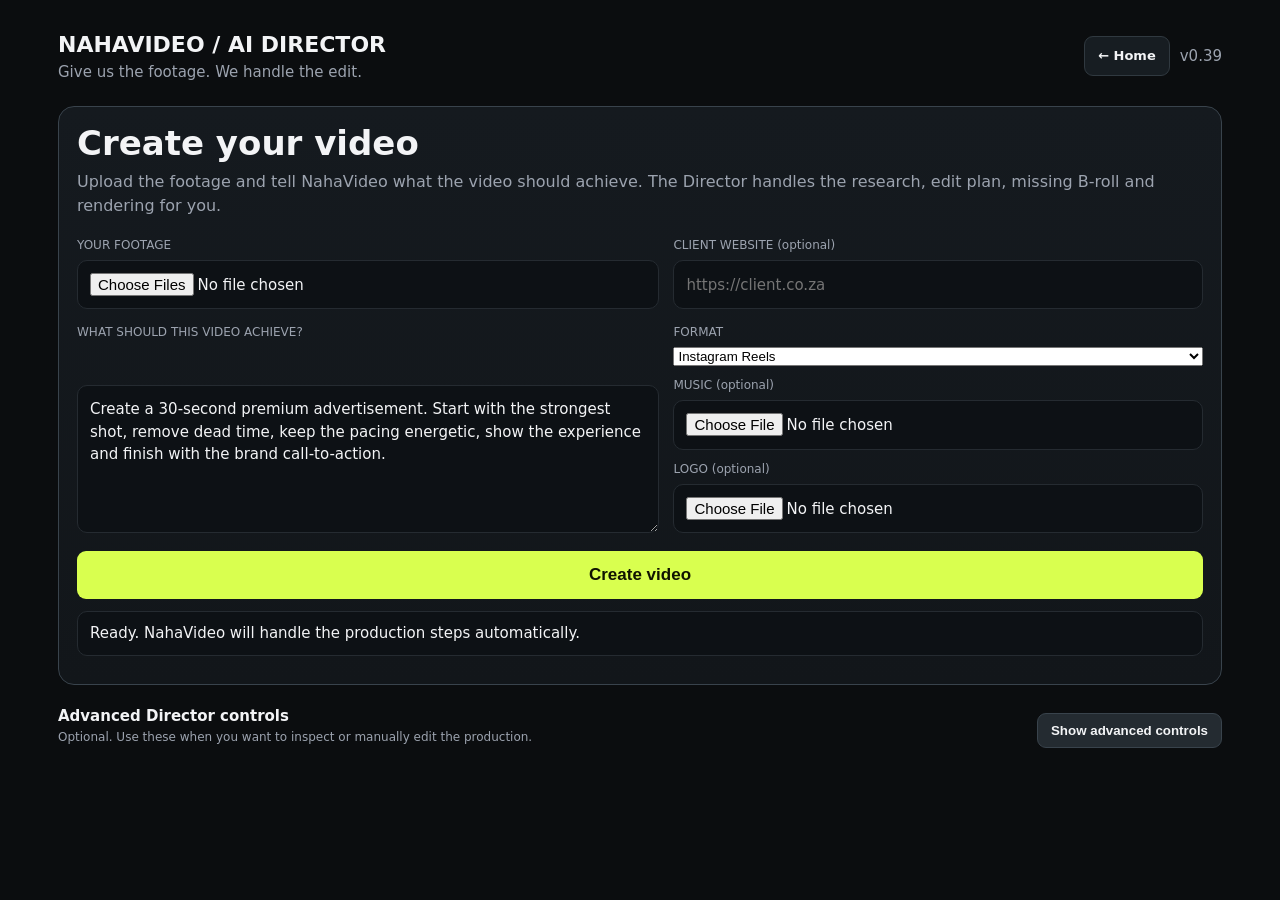
==== commit a1446291: "fix(editor): add return home navigation" ====
--- a/app/static/editor.html
+++ b/app/static/editor.html
@@ -6,8 +6,8 @@
 <style>
 :root{--bg:#0b0d0f;--panel:#12161a;--line:#252b31;--text:#f3f4f6;--muted:#9ca3af;--accent:#d9ff4f;--danger:#ff6b6b}
 *{box-sizing:border-box}body{margin:0;background:var(--bg);color:var(--text);font:15px/1.5 Inter,system-ui,sans-serif}
-main{max-width:1220px;margin:auto;padding:28px}.top{display:flex;justify-content:space-between;align-items:end;margin-bottom:22px}
-.brand{font-weight:800;font-size:22px}.tag{color:var(--muted)}.grid{display:grid;grid-template-columns:1fr 1fr;gap:18px}
+main{max-width:1220px;margin:auto;padding:28px}.top{display:flex;justify-content:space-between;align-items:center;margin-bottom:22px}
+.brand{font-weight:800;font-size:22px}.editorNav{display:flex;align-items:center;gap:10px}.homeLink{display:inline-flex;align-items:center;gap:7px;background:#171d22;color:#f3f4f6;border:1px solid #303940;border-radius:9px;padding:9px 13px;font-weight:800;text-decoration:none;font-size:13px}.homeLink:hover{background:#222a31;border-color:#46515b}.tag{color:var(--muted)}.grid{display:grid;grid-template-columns:1fr 1fr;gap:18px}
 .panel{background:var(--panel);border:1px solid var(--line);border-radius:16px;padding:18px}.wide{grid-column:1/-1}
 textarea,input{width:100%;background:#0d1115;border:1px solid var(--line);color:var(--text);border-radius:10px;padding:12px;font:inherit}
 textarea{min-height:130px;resize:vertical}button{background:var(--accent);color:#101300;border:0;border-radius:9px;padding:9px 13px;font-weight:800;cursor:pointer;margin-top:10px}
@@ -36,7 +36,10 @@
 <main>
 <div class="top">
   <div><div class="brand">NAHAVIDEO / AI DIRECTOR</div><div class="tag">Give us the footage. We handle the edit.</div></div>
-  <div class="muted">v0.39</div>
+  <div class="editorNav">
+    <a class="homeLink" href="/" title="Return to NahaVideo home">← Home</a>
+    <div class="muted">v0.39</div>
+  </div>
 </div>
 
 <section class="panel wide quick">
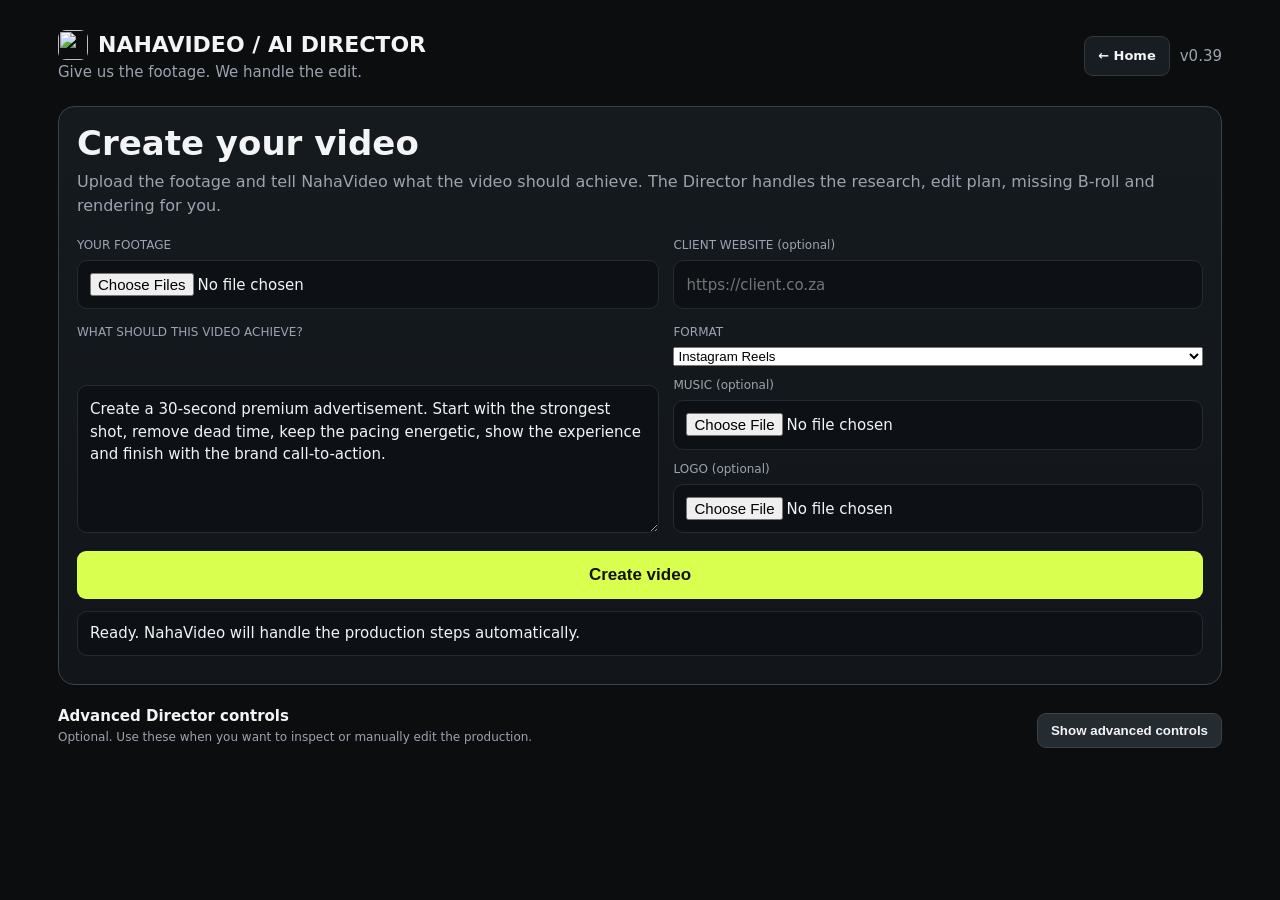
==== commit 1a40498f: "feat(brand): use shared NahaVideo mark in editor" ====
--- a/app/static/editor.html
+++ b/app/static/editor.html
@@ -2,12 +2,13 @@
 <html lang="en">
 <head>
 <meta charset="utf-8"><meta name="viewport" content="width=device-width,initial-scale=1">
+<link rel="icon" type="image/svg+xml" href="/nahavideo-mark.svg">
 <title>NahaVideo AI Director</title>
 <style>
 :root{--bg:#0b0d0f;--panel:#12161a;--line:#252b31;--text:#f3f4f6;--muted:#9ca3af;--accent:#d9ff4f;--danger:#ff6b6b}
 *{box-sizing:border-box}body{margin:0;background:var(--bg);color:var(--text);font:15px/1.5 Inter,system-ui,sans-serif}
 main{max-width:1220px;margin:auto;padding:28px}.top{display:flex;justify-content:space-between;align-items:center;margin-bottom:22px}
-.brand{font-weight:800;font-size:22px}.editorNav{display:flex;align-items:center;gap:10px}.homeLink{display:inline-flex;align-items:center;gap:7px;background:#171d22;color:#f3f4f6;border:1px solid #303940;border-radius:9px;padding:9px 13px;font-weight:800;text-decoration:none;font-size:13px}.homeLink:hover{background:#222a31;border-color:#46515b}.tag{color:var(--muted)}.grid{display:grid;grid-template-columns:1fr 1fr;gap:18px}
+.brand{display:flex;align-items:center;gap:10px;font-weight:800;font-size:22px}.brand img{display:block;border-radius:8px}.editorNav{display:flex;align-items:center;gap:10px}.homeLink{display:inline-flex;align-items:center;gap:7px;background:#171d22;color:#f3f4f6;border:1px solid #303940;border-radius:9px;padding:9px 13px;font-weight:800;text-decoration:none;font-size:13px}.homeLink:hover{background:#222a31;border-color:#46515b}.tag{color:var(--muted)}.grid{display:grid;grid-template-columns:1fr 1fr;gap:18px}
 .panel{background:var(--panel);border:1px solid var(--line);border-radius:16px;padding:18px}.wide{grid-column:1/-1}
 textarea,input{width:100%;background:#0d1115;border:1px solid var(--line);color:var(--text);border-radius:10px;padding:12px;font:inherit}
 textarea{min-height:130px;resize:vertical}button{background:var(--accent);color:#101300;border:0;border-radius:9px;padding:9px 13px;font-weight:800;cursor:pointer;margin-top:10px}
@@ -35,7 +36,7 @@
 <body>
 <main>
 <div class="top">
-  <div><div class="brand">NAHAVIDEO / AI DIRECTOR</div><div class="tag">Give us the footage. We handle the edit.</div></div>
+  <div><div class="brand"><img src="/nahavideo-mark.svg" alt="" width="30" height="30"><span>NAHAVIDEO / AI DIRECTOR</span></div><div class="tag">Give us the footage. We handle the edit.</div></div>
   <div class="editorNav">
     <a class="homeLink" href="/" title="Return to NahaVideo home">← Home</a>
     <div class="muted">v0.39</div>
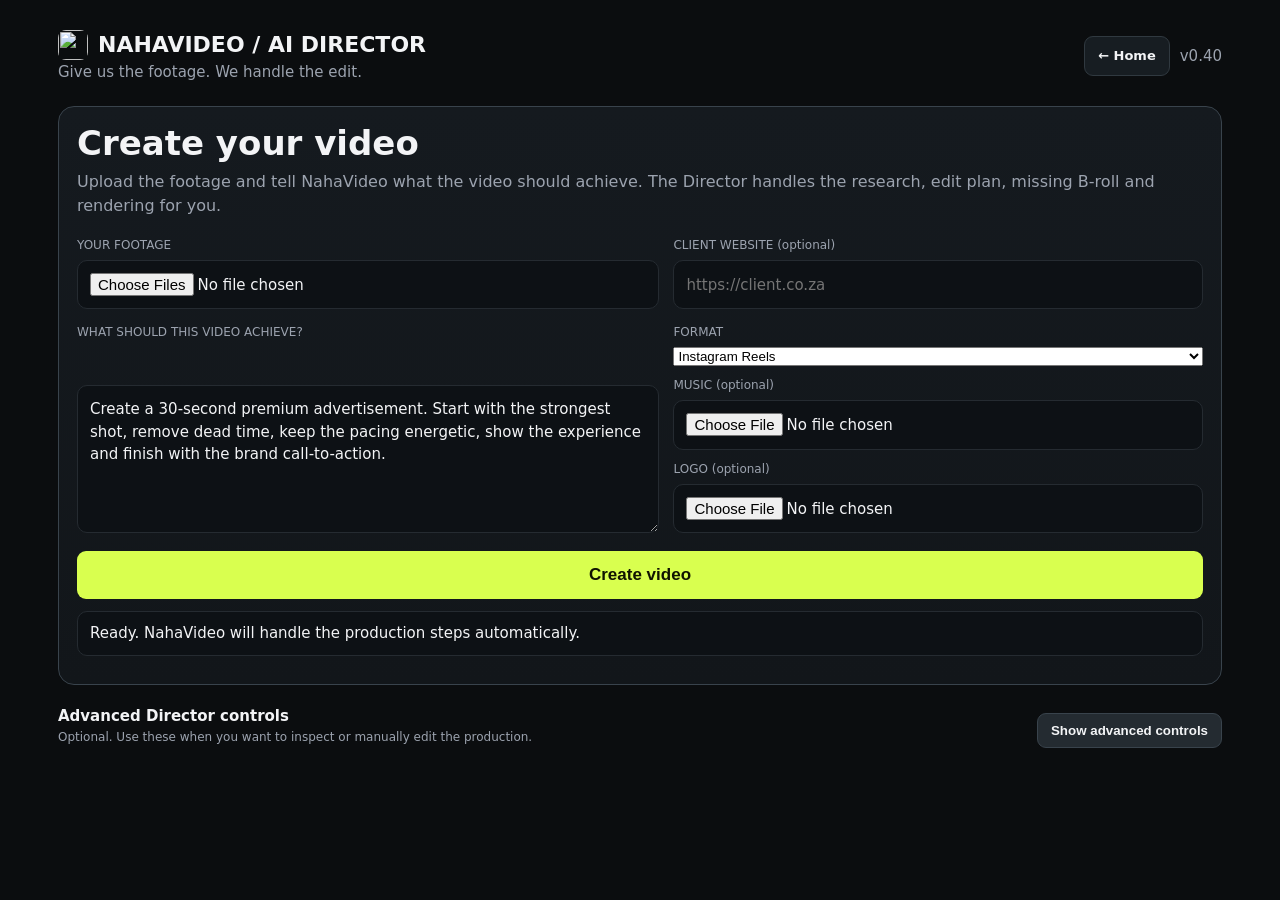
==== commit aadd7455: "chore(brand): sync editor version to 0.40" ====
--- a/app/static/editor.html
+++ b/app/static/editor.html
@@ -39,7 +39,7 @@
   <div><div class="brand"><img src="/nahavideo-mark.svg" alt="" width="30" height="30"><span>NAHAVIDEO / AI DIRECTOR</span></div><div class="tag">Give us the footage. We handle the edit.</div></div>
   <div class="editorNav">
     <a class="homeLink" href="/" title="Return to NahaVideo home">← Home</a>
-    <div class="muted">v0.39</div>
+    <div class="muted">v0.40</div>
   </div>
 </div>
 
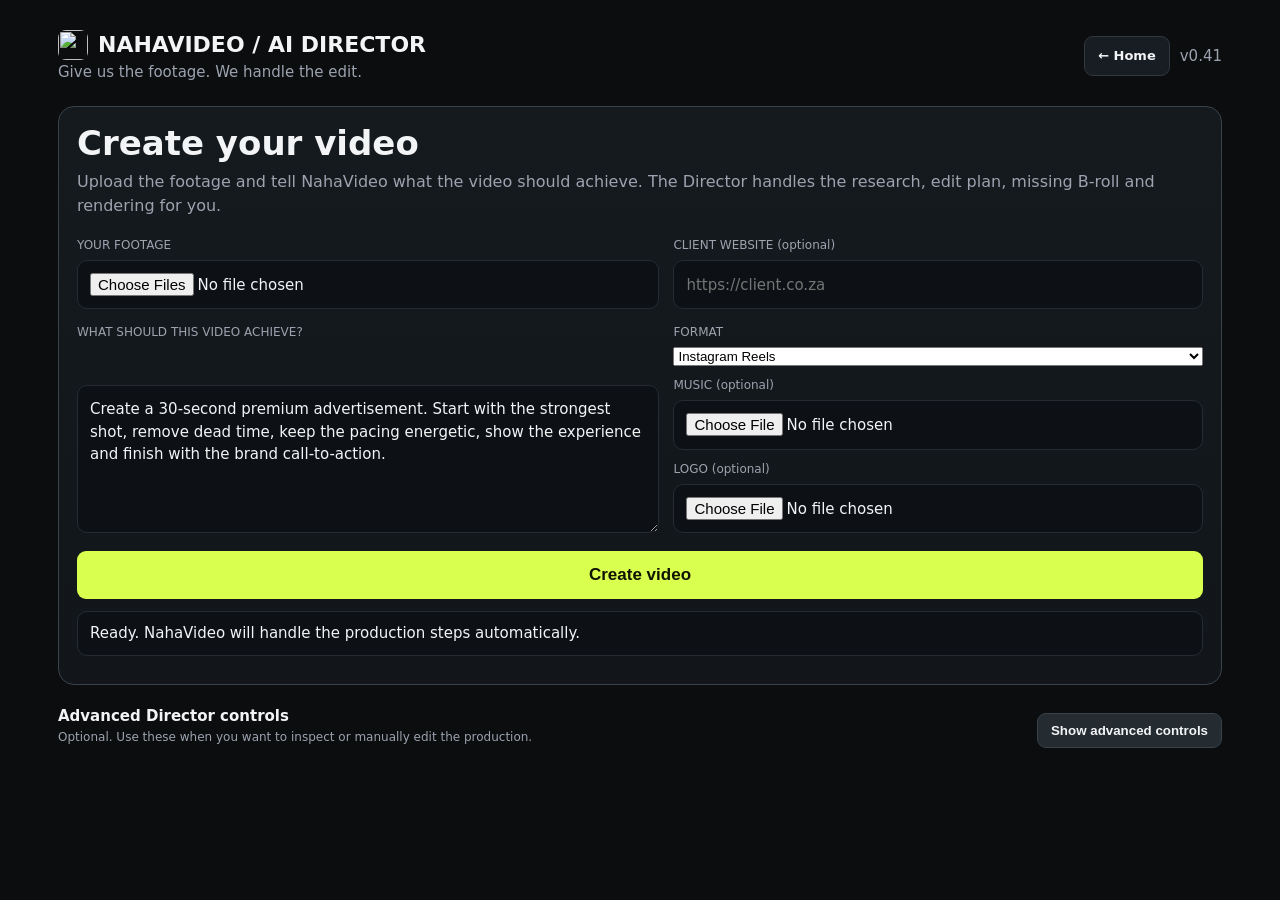
==== commit 72aaf59f: "chore(v0.41): sync editor version" ====
--- a/app/static/editor.html
+++ b/app/static/editor.html
@@ -39,7 +39,7 @@
   <div><div class="brand"><img src="/nahavideo-mark.svg" alt="" width="30" height="30"><span>NAHAVIDEO / AI DIRECTOR</span></div><div class="tag">Give us the footage. We handle the edit.</div></div>
   <div class="editorNav">
     <a class="homeLink" href="/" title="Return to NahaVideo home">← Home</a>
-    <div class="muted">v0.40</div>
+    <div class="muted">v0.41</div>
   </div>
 </div>
 
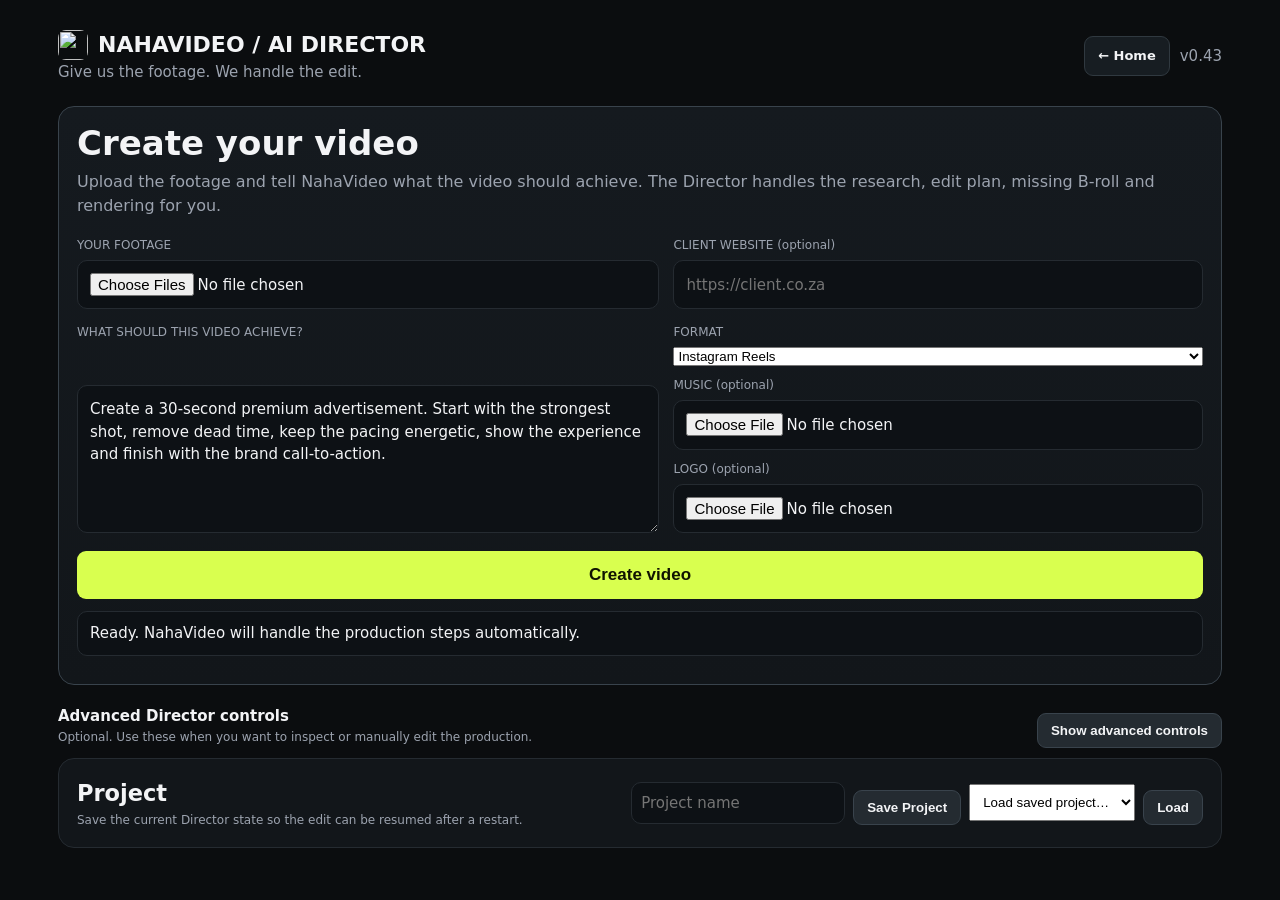
==== commit 6eecb1ab: "feat(launch): add persistent project save and resume workflow" ====
--- a/app/static/editor.html
+++ b/app/static/editor.html
@@ -29,7 +29,7 @@
 .autoStatus.ok{border-color:#657d1b}.autoStatus.warn{border-color:#795f22}
 .advancedToggle{display:flex;justify-content:space-between;align-items:center;gap:12px;margin:18px 0 10px}
 .advancedWrap{display:none}.advancedWrap.show{display:block}
-.resultBox{font-size:15px;line-height:1.7}
+.resultBox{font-size:15px;line-height:1.7}.projectHead{display:flex;justify-content:space-between;gap:18px;align-items:center}.projectActions{display:flex;gap:8px;align-items:center;flex-wrap:wrap}.projectActions input,.projectActions select{width:auto;padding:9px}@media(max-width:800px){.projectHead{align-items:flex-start;flex-direction:column}.projectActions{width:100%}.projectActions input,.projectActions select{width:100%;max-width:none!important}}
 @media(max-width:800px){.grid{grid-template-columns:1fr}.wide{grid-column:auto}.seg{grid-template-columns:1fr}.quickGrid{grid-template-columns:1fr}.quick h1{font-size:28px}}
 </style>
 </head>
@@ -39,7 +39,7 @@
   <div><div class="brand"><img src="/nahavideo-mark.svg" alt="" width="30" height="30"><span>NAHAVIDEO / AI DIRECTOR</span></div><div class="tag">Give us the footage. We handle the edit.</div></div>
   <div class="editorNav">
     <a class="homeLink" href="/" title="Return to NahaVideo home">← Home</a>
-    <div class="muted">v0.41</div>
+    <div class="muted">v0.43</div>
   </div>
 </div>
 
@@ -86,6 +86,10 @@
   <div><b>Advanced Director controls</b><div class="metric">Optional. Use these when you want to inspect or manually edit the production.</div></div>
   <button class="secondary" onclick="toggleAdvanced()" id="advancedBtn">Show advanced controls</button>
 </div>
+<section class="panel wide projectPanel">
+  <div class="projectHead"><div><h2 style="margin:0">Project</h2><div class="metric">Save the current Director state so the edit can be resumed after a restart.</div></div><div class="projectActions"><input id="projectName" placeholder="Project name" style="max-width:260px"><button class="secondary" onclick="saveProject()">Save Project</button><select id="projectList" style="max-width:260px"><option value="">Load saved project…</option></select><button class="secondary" onclick="loadSelectedProject()">Load</button></div></div>
+  <div id="projectStatus" class="status"></div>
+</section>
 <div id="advancedWrap" class="advancedWrap">
 <div class="grid">
 <section class="panel">
@@ -178,7 +182,56 @@
 <script>
 let clips=[],stockAssets=[],plan=null,musicId=null,logoId=null,creativeDirection=null,creativeBrief=null,quickMusicFile=null,quickLogoFile=null;
 
-function renderRationale(){const box=$('rationale');if(!box)return;const rows=plan?.edit_rationale||[];box.innerHTML=rows.length?rows.map(x=>'<div class="clip"><div class="clipTop"><b>'+escapeHtml(x.decision||'Director decision')+'</b><span class="badge ai">'+escapeHtml(x.confidence||'heuristic')+'</span></div><div class="metric">'+escapeHtml(x.why||'')+'</div></div>').join(''):'No rationale available yet.';}\n\nfunction toggleAdvanced(){
+function renderRationale(){const box=$('rationale');if(!box)return;const rows=plan?.edit_rationale||[];box.innerHTML=rows.length?rows.map(x=>'<div class="clip"><div class="clipTop"><b>'+escapeHtml(x.decision||'Director decision')+'</b><span class="badge ai">'+escapeHtml(x.confidence||'heuristic')+'</span></div><div class="metric">'+escapeHtml(x.why||'')+'</div></div>').join(''):'No rationale available yet.';}\n\nasync function saveProject(){
+  if(!plan){$('projectStatus').textContent='Build a Director plan before saving.';return;}
+  const name=$('projectName').value.trim()||'NahaVideo project';
+  $('projectStatus').textContent='Saving…';
+  const r=await fetch('/api/projects',{method:'POST',headers:{'Content-Type':'application/json'},body:JSON.stringify({
+    name, prompt:$('prompt').value, plan,
+    clip_ids:clips.filter(c=>c.kind!=='stock').map(c=>c.id),
+    stock_asset_ids:stockAssets.filter(c=>c.approved).map(c=>c.id),
+    music_id:musicId, logo_id:logoId, platforms:selectedPlatforms(),
+    clips, stock_assets:stockAssets, creative_brief:creativeBrief, creative_direction:creativeDirection,
+    command:$('command').value
+  })});
+  const data=await r.json();
+  if(!r.ok){$('projectStatus').textContent=data.detail||'Could not save project';return;}
+  $('projectName').value=data.project.name;
+  $('projectStatus').textContent='Saved · '+data.project.id;
+  await refreshProjects();
+}
+
+async function refreshProjects(){
+  try{
+    const r=await fetch('/api/projects');
+    const data=await r.json();
+    $('projectList').innerHTML='<option value="">Load saved project…</option>'+((data.projects||[]).map(x=>'<option value="'+esc(x.id)+'">'+esc(x.name)+' · '+esc(x.saved_at||'')+'</option>').join(''));
+  }catch(e){}
+}
+
+async function loadSelectedProject(){
+  const id=$('projectList').value;
+  if(!id)return;
+  const r=await fetch('/api/projects/'+encodeURIComponent(id));
+  const data=await r.json();
+  if(!r.ok){$('projectStatus').textContent=data.detail||'Could not load project';return;}
+  clips=data.clips||[];
+  stockAssets=data.stock_assets||[];
+  plan=data.plan||null;
+  musicId=data.music_id||null;
+  logoId=data.logo_id||null;
+  creativeBrief=data.creative_brief||null;
+  creativeDirection=data.creative_direction||null;
+  $('projectName').value=data.name||data.id||'';
+  $('prompt').value=data.prompt||$('prompt').value;
+  $('command').value=data.command||$('command').value;
+  renderClipList();renderStockAssets();
+  if(plan){renderPlan();renderRationale();}
+  $('renderBtn').disabled=!plan;$('packBtn').disabled=!plan;$('variantsBtn').disabled=!plan;
+  $('projectStatus').textContent='Loaded · '+(data.name||data.id);
+}
+
+function toggleAdvanced(){
   const wrap=$('advancedWrap'),btn=$('advancedBtn');
   wrap.classList.toggle('show');
   btn.textContent=wrap.classList.contains('show')?'Hide advanced controls':'Show advanced controls';
@@ -646,5 +699,5 @@
 <script>
 (async()=>{try{const r=await fetch('/api/health');const d=await r.json();window.NAHAVIDEO_JEV_ENABLED=Boolean(d?.jev?.enabled)}catch(e){window.NAHAVIDEO_JEV_ENABLED=false}})();
 </script>
-</body>
+<script>refreshProjects();</script></body>
 </html>
